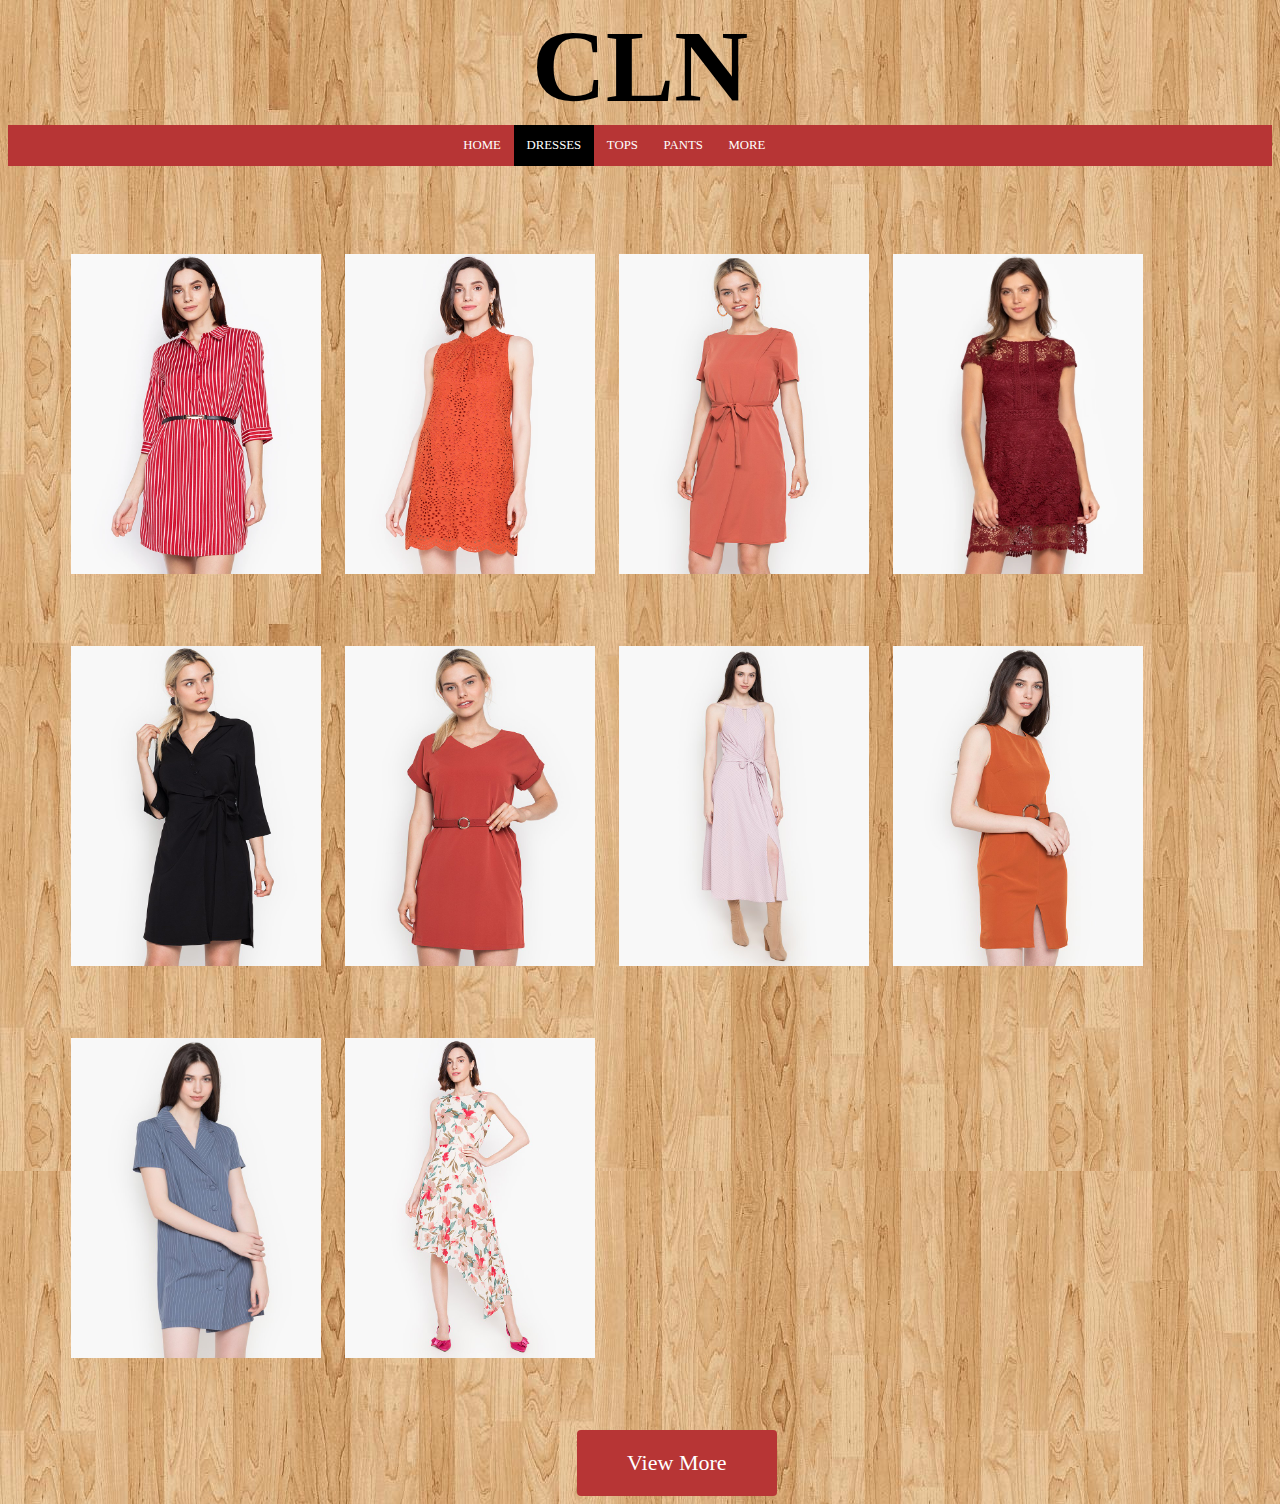
==== dresses.htm @ 10e44ab2 "Add files via upload" ====
<html>
<head>
<link rel="stylesheet" type="text/css" href="mcw_stylesheet.css">
<meta name="viewport" content="width=device-width, initial-scale=1">
<title>
CLN Dresses
</title>
</head>
<body>
	<h1>CLN</h1>
<div class="topnav">
   <a href="myClothingWebsite.htm">HOME</a>
   <a class="active" href="#dresses">DRESSES</a>
   <a href="tops.htm">TOPS</a>
   <a href="pants.htm">PANTS</a>
   <a href="more.html">MORE</a>
 </div>
 <div class="mee">
 	<div class="zoom"><img src="dress1.jpg" style="width: 250px;height: 320px"></div>
 	<div class="zoom"><img src="dress2.jpg" style="width: 250px;height: 320px"></div>
 	<div class="zoom"><img src="dress3.jpg" style="width: 250px;height: 320px"></div>
 	<div class="zoom"><img src="dress4.jpg" style="width: 250px;height: 320px"></div>
 	<div class="zoom"><img src="dress5.jpg" style="width: 250px;height: 320px"></div>
 	<div class="zoom"><img src="dress6.jpg" style="width: 250px;height: 320px"></div>
 	<div class="zoom"><img src="dress7.jpg" style="width: 250px;height: 320px"></div>
 	<div class="zoom"><img src="dress8.jpg" style="width: 250px;height: 320px"></div>
 	<div class="zoom"><img src="dress9.jpg" style="width: 250px;height: 320px"></div>
 	<div class="zoom"><img src="dress10.jpg" style="width: 250px;height: 320px"></div>
 </div>
    <a href="https://www.cln.com.ph/collections/apparel/Dress">
 	<button class="button" style="margin-top: 0%; margin-left: 45%"><span>View More</span></button>
    </a>
</body>
</html>
---- mcw_stylesheet.css ----
body {
	background-image: url("bg1.jpg");
	max-width: 100%;
}
h1 {
	text-align:center;
	font-family:Century Gothic;
	font-size:8vw;
	padding-bottom:0;
	margin-bottom:0;
}
div {
	position:relative;
}
.topnav {
	padding-top:0;
	margin-top:0;
	overflow:hidden;
	background-color:#b73535;
	text-align:center;
	position:relative;
	margin:auto;
	padding-left:35%;
	max-width: 100%;
}
ul {
  list-style-type: none;
  margin: 1%;
  padding: 0;
  overflow: hidden;
  background-image: url("bga.gif");
}

li {
	float:left;
	margin-top: 0.5%;
	margin-left: 1%;
	margin-bottom: 1%;
	margin-right: :1%;
	padding: 20;
	border-radius: 10px;
	color: white;
}
li a {
  font-family: Century Gothic;
  display: block;
  color: white;
  text-align: center;
  padding: 14px 16px;
  text-decoration: none;
  transition-duration:0.1s;
}
li a:hover {
	border-radius: 10px;
  background-color: #b73535;
  font-size: 20;
}
.topnav a {
	float:left;
	display: block;
	color: white;
	text-align:center;
	padding:1vw 1vw;
	text-decoration:none;
	font-size: 1vw;
	font-family:Century Gothic;
	margin:auto;
}
.topnav a:hover {
	background-color:#9a5d20;
	color: black;
}
.topnav a.active {
	background-image: url("bga.gif");
	color:white;
}
.topnav .icon {
	display: none;
}
@media screen and (max-width: 600px) {
  .topnav a{
    float: none;
    display: block;
  }
  .topnav {
	  padding-left:0%;
  }
}

.me {
	background-image: url("bga.gif");
	max-width: 100%;
	display: flex;
	justify-content:center;
	margin-top:1%;
}
.mee {
	margin-top: 7%;
	margin-left: 5%;
	margin-right: 5%;
	float: left;
	width: 95%;
}
p {
	font-family:Century Gothic;
	font-size:1.2vw;
	padding:2%;
	margin:3%;
	margin-top: 6%;
	color:white;
}
.button2 {
	transition-duration:0.3s;
	background-color: #b73535;
	border-radius: 20px;
	text-align: center;
	font-family: Century Gothic;
	font-size:25;
	cursor: pointer;
	padding: 10%;
	margin: auto;
	position: relative;
	color: white;
	margin-top:10%;
	margin-left:15%;
}
.button2:hover {
	background-image: url("bga.gif");
	font-size: 30;
	color: white;
	
}
.zoom {
  transition: transform .2s;
  float: left;
  margin-right: 2%;
  margin-bottom: 6%;
}
.zoom:hover {
  -ms-transform: scale(1.5);
  -webkit-transform: scale(1.5);
  transform: scale(1.5); 
}
.button {
  font-family: Century Gothic;
  display: inline-block;
  border-radius: 4px;
  background-color: #b73535;
  border: none;
  color: #FFFFFF;
  text-align: center;
  font-size: 22px;
  padding: 20px;
  width: 200px;
  transition: all 0.5s;
  cursor: pointer;
  margin: auto;
}

.button span {
  cursor: pointer;
  display: inline-block;
  position: relative;
  transition: 0.5s;
}

.button span:after {
  content: '\00bb';
  position: absolute;
  opacity: 0;
  top: 0;
  right: -20px;
  transition: 0.5s;
}

.button:hover span {
  padding-right: 25px;
}

.button:hover span:after {
  opacity: 1;
  right: 0;
}
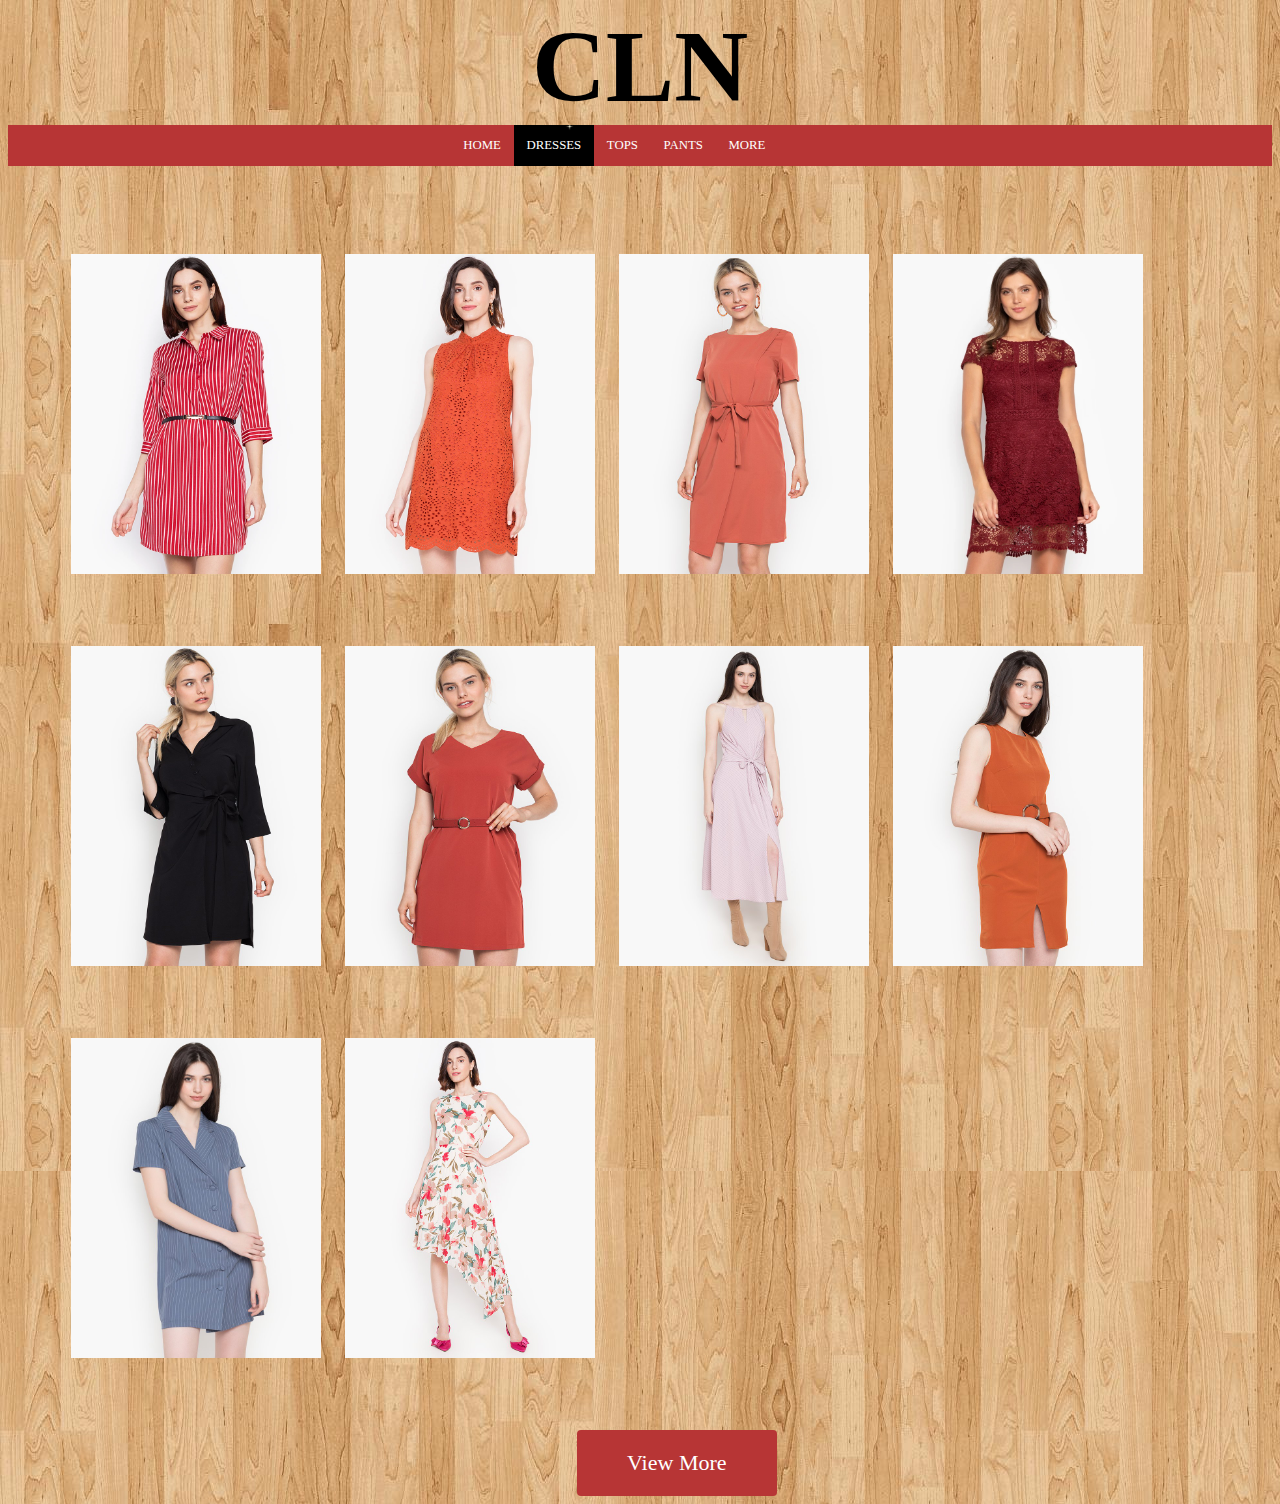
==== commit 3c0e1759: "Update dresses.htm" ====
--- a/dresses.htm
+++ b/dresses.htm
@@ -9,7 +9,7 @@
 <body>
 	<h1>CLN</h1>
 <div class="topnav">
-   <a href="myClothingWebsite.htm">HOME</a>
+   <a href="index.html">HOME</a>
    <a class="active" href="#dresses">DRESSES</a>
    <a href="tops.htm">TOPS</a>
    <a href="pants.htm">PANTS</a>
@@ -31,4 +31,4 @@
  	<button class="button" style="margin-top: 0%; margin-left: 45%"><span>View More</span></button>
     </a>
 </body>
-</html>+</html>
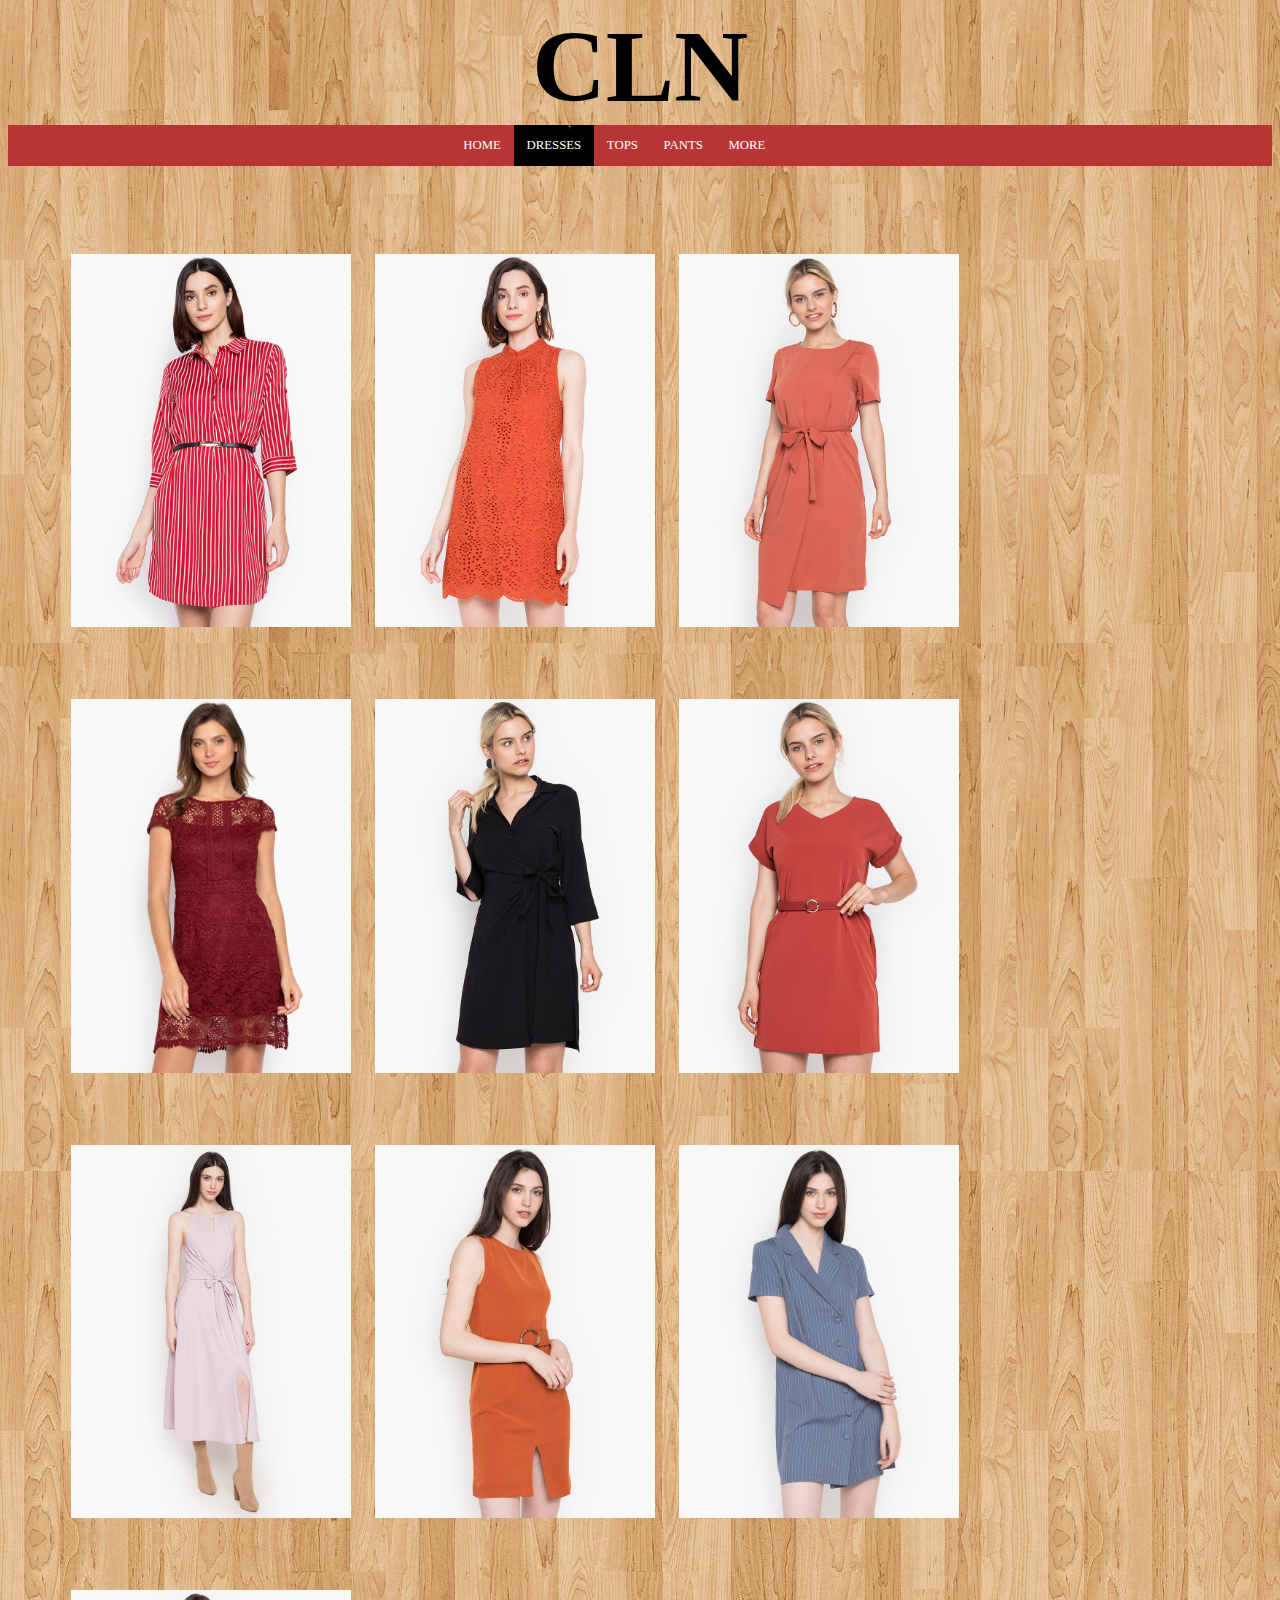
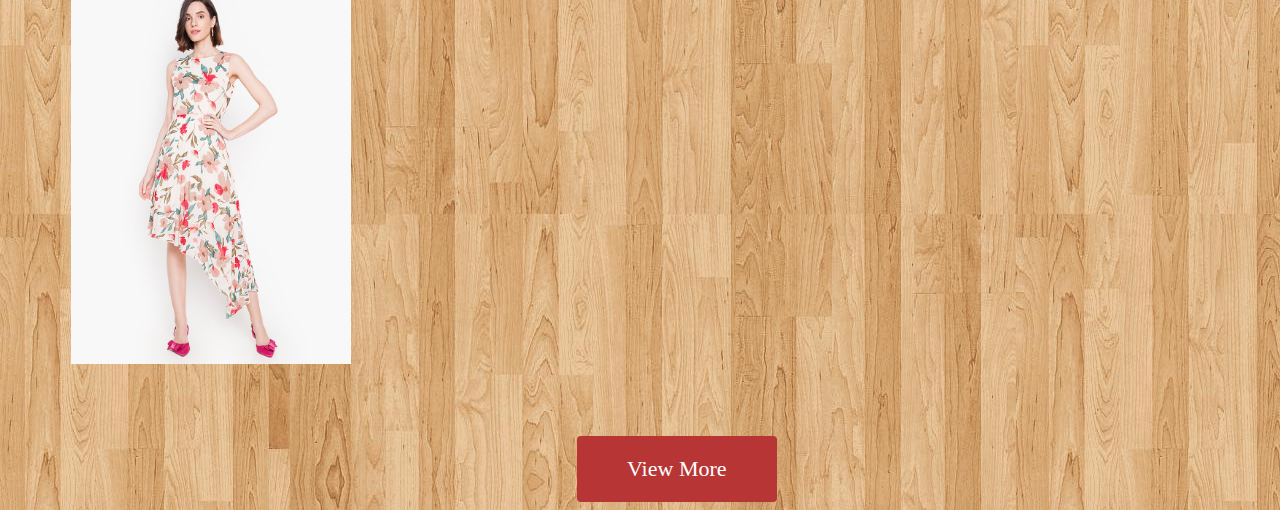
==== commit 63193ac6: "Update dresses.htm" ====
--- a/dresses.htm
+++ b/dresses.htm
@@ -9,23 +9,23 @@
 <body>
 	<h1>CLN</h1>
 <div class="topnav">
-   <a href="index.html">HOME</a>
+   <a href="myClothingWebsite.htm">HOME</a>
    <a class="active" href="#dresses">DRESSES</a>
    <a href="tops.htm">TOPS</a>
    <a href="pants.htm">PANTS</a>
    <a href="more.html">MORE</a>
  </div>
  <div class="mee">
- 	<div class="zoom"><img src="dress1.jpg" style="width: 250px;height: 320px"></div>
- 	<div class="zoom"><img src="dress2.jpg" style="width: 250px;height: 320px"></div>
- 	<div class="zoom"><img src="dress3.jpg" style="width: 250px;height: 320px"></div>
- 	<div class="zoom"><img src="dress4.jpg" style="width: 250px;height: 320px"></div>
- 	<div class="zoom"><img src="dress5.jpg" style="width: 250px;height: 320px"></div>
- 	<div class="zoom"><img src="dress6.jpg" style="width: 250px;height: 320px"></div>
- 	<div class="zoom"><img src="dress7.jpg" style="width: 250px;height: 320px"></div>
- 	<div class="zoom"><img src="dress8.jpg" style="width: 250px;height: 320px"></div>
- 	<div class="zoom"><img src="dress9.jpg" style="width: 250px;height: 320px"></div>
- 	<div class="zoom"><img src="dress10.jpg" style="width: 250px;height: 320px"></div>
+ 	<div class="zoom"><img src="dress1.jpg" width= "280px"></div>
+ 	<div class="zoom"><img src="dress2.jpg" width= "280px"></div>
+ 	<div class="zoom"><img src="dress3.jpg" width= "280px"></div>
+ 	<div class="zoom"><img src="dress4.jpg" width= "280px"></div>
+ 	<div class="zoom"><img src="dress5.jpg" width= "280px"></div>
+ 	<div class="zoom"><img src="dress6.jpg" width= "280px"></div>
+ 	<div class="zoom"><img src="dress7.jpg" width= "280px"></div>
+ 	<div class="zoom"><img src="dress8.jpg" width= "280px"></div>
+ 	<div class="zoom"><img src="dress9.jpg" width= "280px"></div>
+ 	<div class="zoom"><img src="dress10.jpg" width= "280px"></div>
  </div>
     <a href="https://www.cln.com.ph/collections/apparel/Dress">
  	<button class="button" style="margin-top: 0%; margin-left: 45%"><span>View More</span></button>
--- a/mcw_stylesheet.css
+++ b/mcw_stylesheet.css
@@ -67,7 +67,7 @@
 	margin:auto;
 }
 .topnav a:hover {
-	background-color:#9a5d20;
+	background-color:white;
 	color: black;
 }
 .topnav a.active {
@@ -76,15 +76,6 @@
 }
 .topnav .icon {
 	display: none;
-}
-@media screen and (max-width: 600px) {
-  .topnav a{
-    float: none;
-    display: block;
-  }
-  .topnav {
-	  padding-left:0%;
-  }
 }
 
 .me {
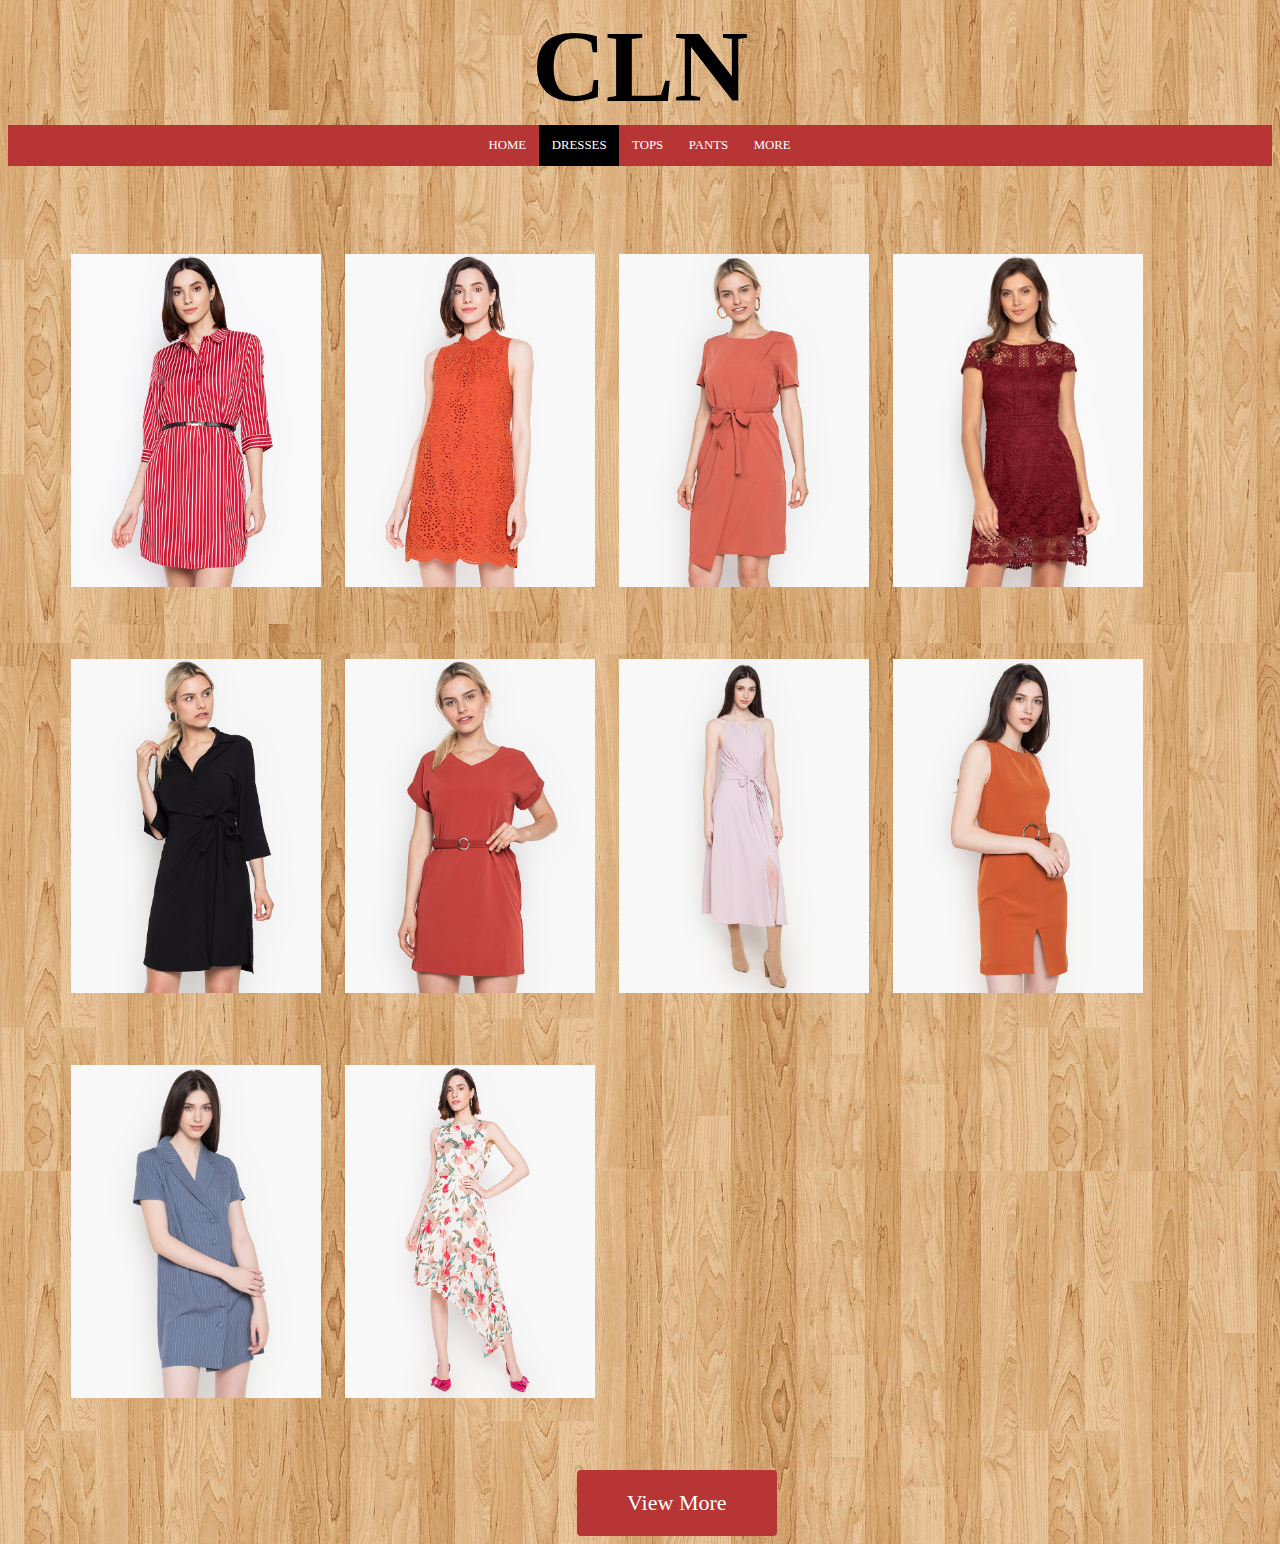
==== commit fc77eb5d: "Update dresses.htm" ====
--- a/dresses.htm
+++ b/dresses.htm
@@ -16,16 +16,16 @@
    <a href="more.html">MORE</a>
  </div>
  <div class="mee">
- 	<div class="zoom"><img src="dress1.jpg" width= "280px"></div>
- 	<div class="zoom"><img src="dress2.jpg" width= "280px"></div>
- 	<div class="zoom"><img src="dress3.jpg" width= "280px"></div>
- 	<div class="zoom"><img src="dress4.jpg" width= "280px"></div>
- 	<div class="zoom"><img src="dress5.jpg" width= "280px"></div>
- 	<div class="zoom"><img src="dress6.jpg" width= "280px"></div>
- 	<div class="zoom"><img src="dress7.jpg" width= "280px"></div>
- 	<div class="zoom"><img src="dress8.jpg" width= "280px"></div>
- 	<div class="zoom"><img src="dress9.jpg" width= "280px"></div>
- 	<div class="zoom"><img src="dress10.jpg" width= "280px"></div>
+ 	<div class="zoom"><img src="dress1.jpg" width= "250px"></div>
+ 	<div class="zoom"><img src="dress2.jpg" width= "250px"></div>
+ 	<div class="zoom"><img src="dress3.jpg" width= "250px"></div>
+ 	<div class="zoom"><img src="dress4.jpg" width= "250px"></div>
+ 	<div class="zoom"><img src="dress5.jpg" width= "250px"></div>
+ 	<div class="zoom"><img src="dress6.jpg" width= "250px"></div>
+ 	<div class="zoom"><img src="dress7.jpg" width= "250px"></div>
+ 	<div class="zoom"><img src="dress8.jpg" width= "250px"></div>
+ 	<div class="zoom"><img src="dress9.jpg" width= "250px"></div>
+ 	<div class="zoom"><img src="dress10.jpg" width= "250px"></div>
  </div>
     <a href="https://www.cln.com.ph/collections/apparel/Dress">
  	<button class="button" style="margin-top: 0%; margin-left: 45%"><span>View More</span></button>
--- a/mcw_stylesheet.css
+++ b/mcw_stylesheet.css
@@ -20,7 +20,7 @@
 	text-align:center;
 	position:relative;
 	margin:auto;
-	padding-left:35%;
+	padding-left:37%;
 	max-width: 100%;
 }
 ul {
@@ -34,9 +34,9 @@
 li {
 	float:left;
 	margin-top: 0.5%;
-	margin-left: 1%;
-	margin-bottom: 1%;
-	margin-right: :1%;
+	margin-left: 10%;
+	margin-bottom: 0.5%;
+	margin-right: :5%;
 	padding: 20;
 	border-radius: 10px;
 	color: white;
@@ -49,11 +49,12 @@
   padding: 14px 16px;
   text-decoration: none;
   transition-duration:0.1s;
+  font-size: 1vw;
 }
 li a:hover {
 	border-radius: 10px;
   background-color: #b73535;
-  font-size: 20;
+  font-size: 1.3vw;
 }
 .topnav a {
 	float:left;
@@ -91,6 +92,10 @@
 	margin-right: 5%;
 	float: left;
 	width: 95%;
+}
+.img {
+	justify-content: center;
+	display: flex;
 }
 p {
 	font-family:Century Gothic;
@@ -99,6 +104,11 @@
 	margin:3%;
 	margin-top: 6%;
 	color:white;
+}
+h2 {
+	font-family: Brush Script MT;
+	font-size: 3vw;
+	text-align: center;
 }
 .button2 {
 	transition-duration:0.3s;
@@ -172,3 +182,24 @@
   opacity: 1;
   right: 0;
 }
+@media only screen and (max-width: 600px) {
+  img {
+    width: 20%;
+    height: 15%; 
+  }
+  .zoom:hover {
+  -ms-transform: scale(1.1);
+  -webkit-transform: scale(1.1);
+  transform: scale(1.1); 
+  }
+  .mee {
+  	position: relative;
+	margin-top: 7%;
+	margin-left: 1%;
+	text-align: center;
+  }
+  li {
+    margin: 1%;
+    padding: 2px 15px;
+  }
+}
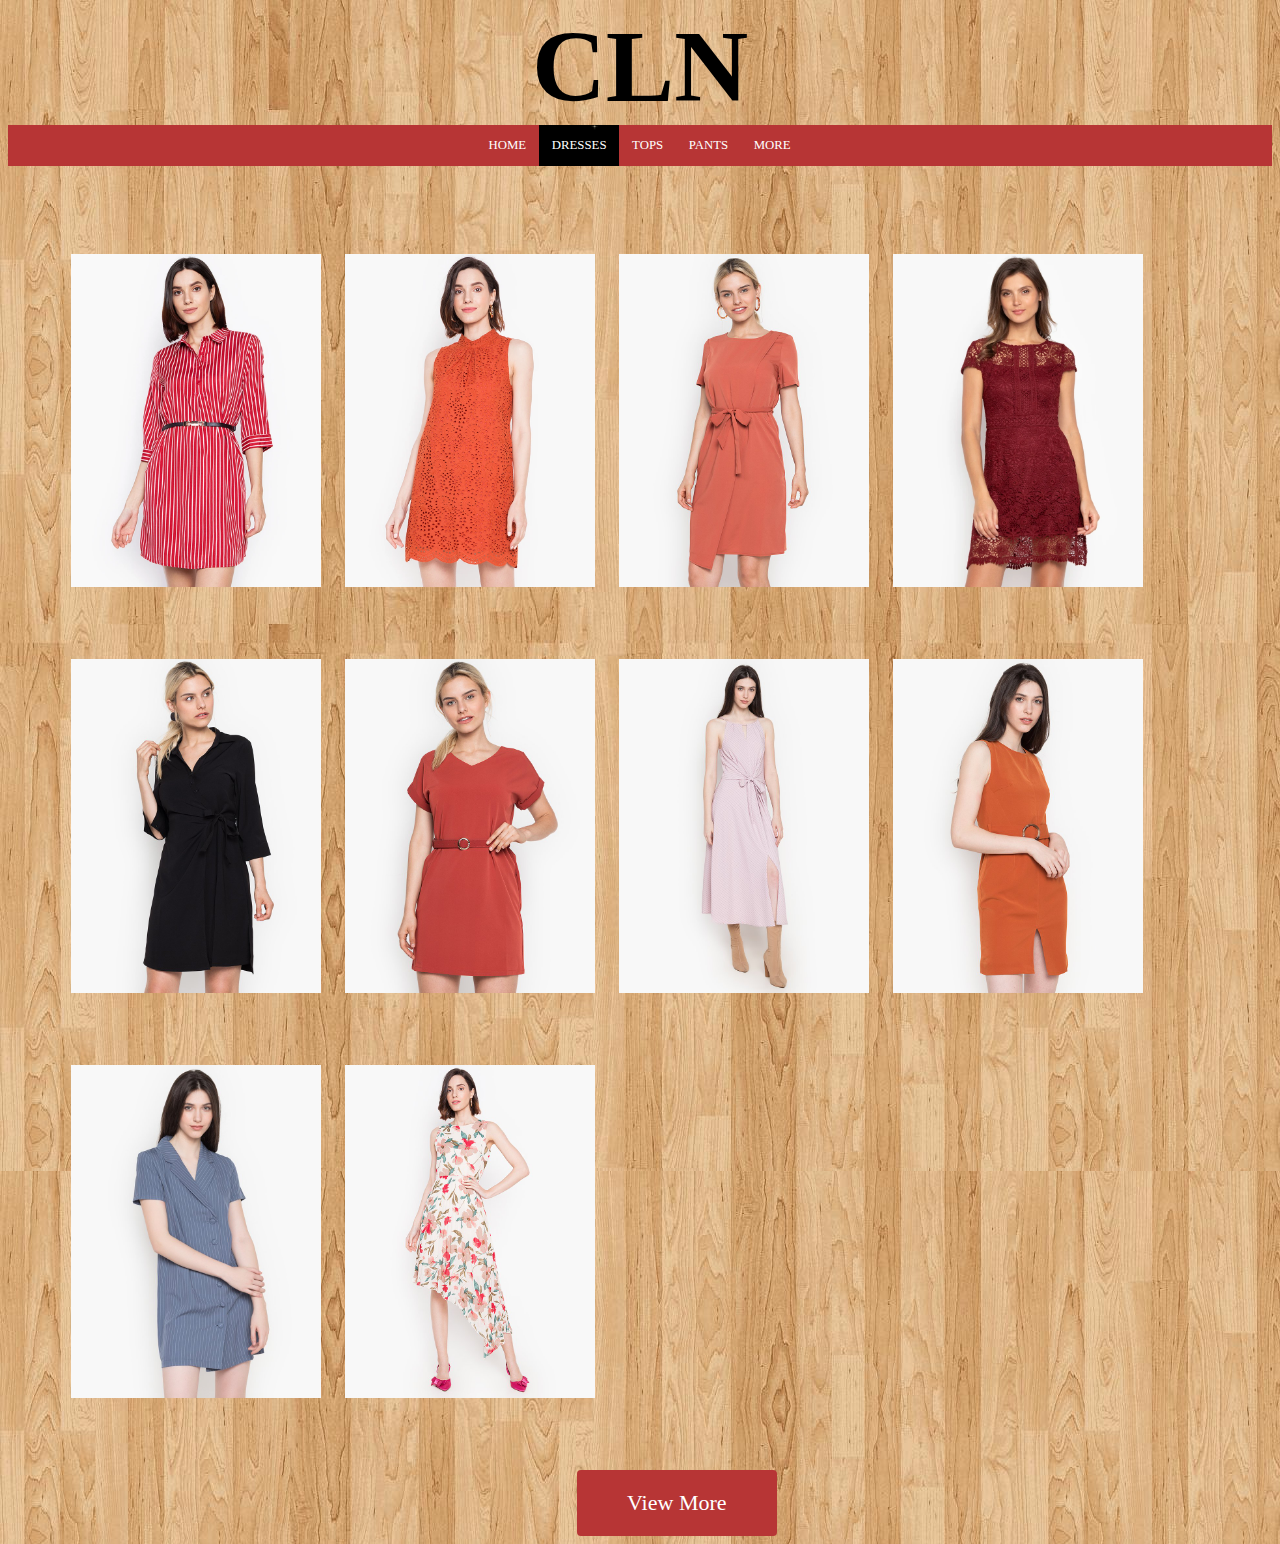
==== commit 1671f5f0: "Update dresses.htm" ====
--- a/dresses.htm
+++ b/dresses.htm
@@ -9,7 +9,7 @@
 <body>
 	<h1>CLN</h1>
 <div class="topnav">
-   <a href="myClothingWebsite.htm">HOME</a>
+   <a href="index.html">HOME</a>
    <a class="active" href="#dresses">DRESSES</a>
    <a href="tops.htm">TOPS</a>
    <a href="pants.htm">PANTS</a>
